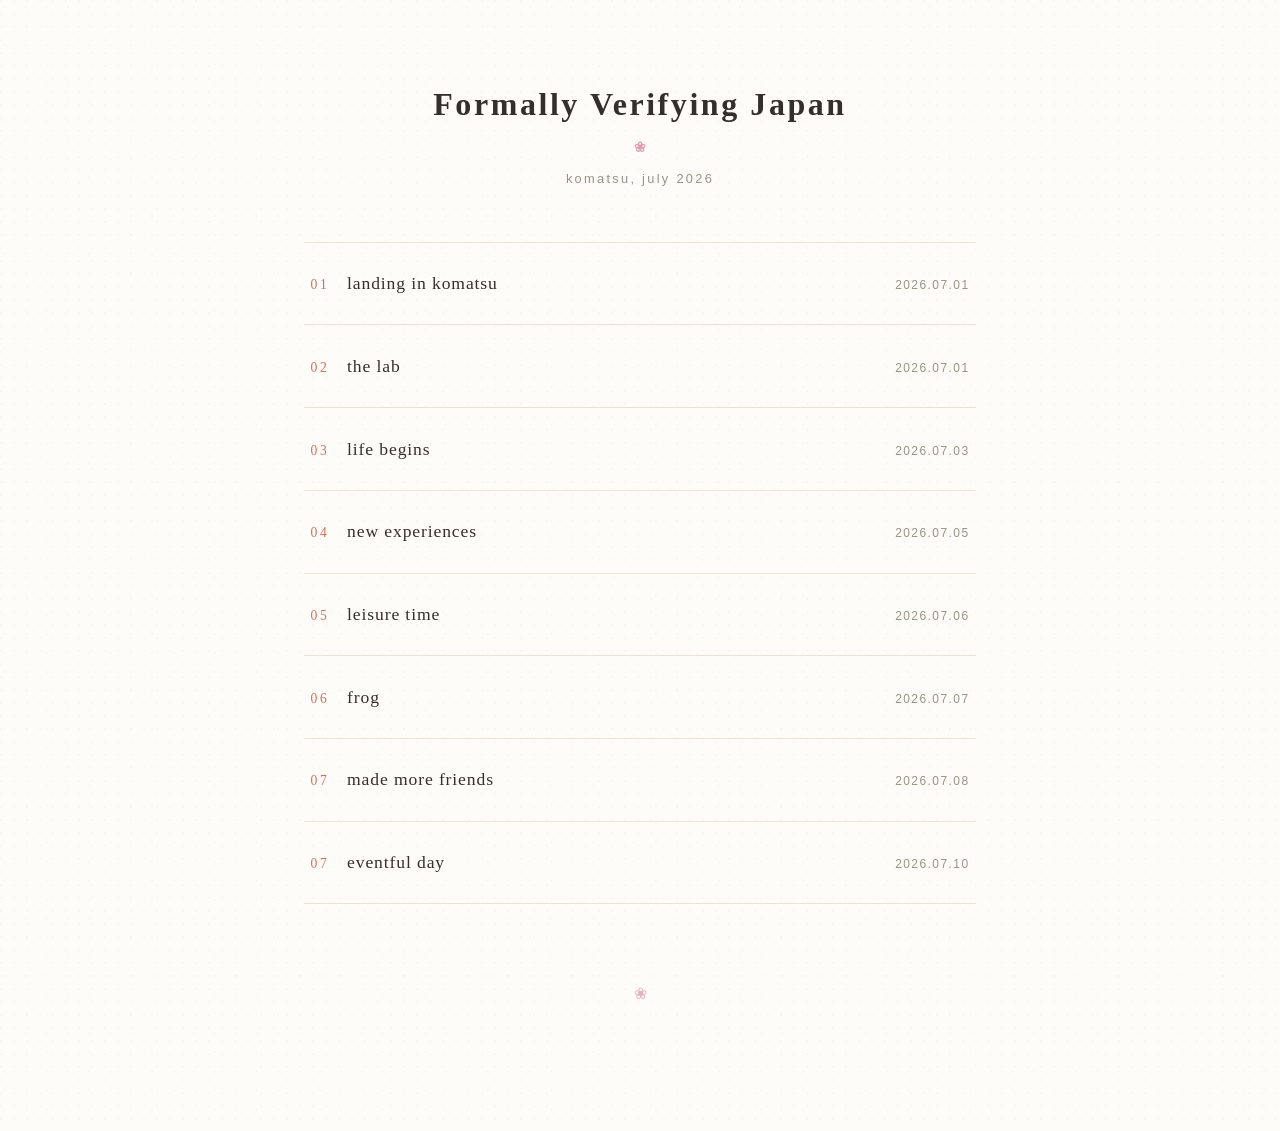
==== static/windows/blog-japan/index.html @ 4da624bb "major update" ====
<!doctype html>
<html lang="en">
  <head>
    <meta charset="utf-8" />
    <meta name="viewport" content="width=device-width, initial-scale=1" />
    <title>Formally Verifying Japan</title>
    <link rel="stylesheet" href="./css/fakura.css" />
  </head>
  <body>
    <main>
      <h1>Formally Verifying Japan</h1>
      <time datetime="2026-07">komatsu, july 2026</time>

      <ol class="episodes">
        <li>
          <a href="./ep01.html">
            <span class="ep-no">01</span>
            <span class="ep-title">landing in komatsu</span>
            <span class="ep-date">2026.07.01</span>
          </a>
        </li>
        <li>
          <a href="./ep02.html">
            <span class="ep-no">02</span>
            <span class="ep-title">the lab</span>
            <span class="ep-date">2026.07.01</span>
          </a>
        </li>
        <li>
          <a href="./ep03.html">
            <span class="ep-no">03</span>
            <span class="ep-title">life begins</span>
            <span class="ep-date">2026.07.03</span>
          </a>
        </li>
        <li>
          <a href="./ep04.html">
            <span class="ep-no">04</span>
            <span class="ep-title">new experiences</span>
            <span class="ep-date">2026.07.05</span>
          </a>
        </li>
        <li>
          <a href="./ep05.html">
            <span class="ep-no">05</span>
            <span class="ep-title">leisure time</span>
            <span class="ep-date">2026.07.06</span>
          </a>
        </li>
        <li>
          <a href="./ep06.html">
            <span class="ep-no">06</span>
            <span class="ep-title">frog</span>
            <span class="ep-date">2026.07.07</span>
          </a>
        </li>
        <li>
          <a href="./ep07.html">
            <span class="ep-no">07</span>
            <span class="ep-title">made more friends</span>
            <span class="ep-date">2026.07.08</span>
          </a>
        </li>
        <li>
          <a href="./ep08.html">
            <span class="ep-no">07</span>
            <span class="ep-title">eventful day</span>
            <span class="ep-date">2026.07.10</span>
          </a>
        </li>
      </ol>
    </main>
  </body>
</html>
---- static/windows/blog-japan/css/fakura.css ----
/* ==========================================================================
   fakura.css — 桜 — a Japanese-style blog template
   Washi paper, sumi ink, mincho typography.
   Pure CSS, no webfonts, no external requests.
   ========================================================================== */

:root {
  /* Paper & ink — a pale, airy palette. shironeri is a near-white with the
     faintest warmth, so the page reads as paper rather than screen-white. */
  --washi: #fdfcf9; /* shironeri — near-white paper */
  --washi-deep: #f4f1ea; /* shaded paper, used for fills */
  --sumi: #33302b; /* ink, softened off-black */
  --sumi-light: #5f584f; /* diluted ink, secondary text */
  --usuzumi: #9a9288; /* usuzumi — pale ink, metadata */

  /* Accent pigments, kept light and desaturated to suit the pale ground */
  --sakura: #e0a0ae; /* cherry blossom */
  --shu: #d4705c; /* soft vermillion, the seal red */
  --ai: #6a8caf; /* pale indigo, used for links */
  --matcha: #a3b083; /* soft green */

  --rule: #e8e3d9; /* hairline borders */
  --code-bg: #f5f2eb;

  /* Type ------------------------------------------------------------------
     Mincho (serif) carries the body — this is what long-form JP writing
     looks like in print. Gothic (sans) is reserved for UI furniture. */
  --mincho: "Hiragino Mincho ProN", "Yu Mincho", YuMincho, "Noto Serif JP",
    "Source Han Serif JP", "MS PMincho", "Songti SC", serif;
  --gothic: -apple-system, BlinkMacSystemFont, "Hiragino Kaku Gothic ProN",
    "Hiragino Sans", "Yu Gothic", YuGothic, "Noto Sans JP", Meiryo, sans-serif;

  --measure: 42rem; /* reading column */
}

/* Always light — paper has no dark mode. This also keeps scrollbars and form
   controls light for readers whose OS is set to dark. */
:root {
  color-scheme: light;
}

/* --------------------------------------------------------------------------
   Core
   -------------------------------------------------------------------------- */

body {
  font-family: var(--mincho);
  background-color: var(--washi);
  color: var(--sumi);
  margin: 0;
  padding: 5rem 1.5rem 8rem;

  /* palt tightens Japanese punctuation; the tracking opens the line up */
  font-feature-settings: "palt" 1;
  -webkit-font-smoothing: antialiased;
  text-align: left;

  /* Faint washi fibre — two offset dot grids, no image needed */
  background-image: radial-gradient(
      circle at 1px 1px,
      rgba(140, 120, 85, 0.035) 1px,
      transparent 0
    ),
    radial-gradient(
      circle at 5px 7px,
      rgba(140, 120, 85, 0.022) 1px,
      transparent 0
    );
  background-size: 13px 13px, 21px 19px;
}

main,
.blog-container {
  max-width: var(--measure);
  margin: 0 auto;
}

/* --------------------------------------------------------------------------
   Headings — 見出し
   Mincho, restrained weight. Japanese type gets its authority from spacing,
   not from bolding, so we lean on airspace and hairlines instead.
   -------------------------------------------------------------------------- */

h1,
h2,
h3,
h4 {
  font-family: var(--mincho);
  font-weight: 600;
  line-height: 1.5;
  letter-spacing: 0.04em;
  color: var(--sumi);
  margin: 3.5em 0 1em;
}

h1 {
  font-size: 2rem;
  margin: 0 0 0.4em;
  letter-spacing: 0.08em;
  text-align: center;
}

/* 桜 — a blossom rule beneath the title */
h1::after {
  content: "❀";
  display: block;
  margin: 0.7em auto 0;
  font-size: 0.85rem;
  color: var(--sakura);
  letter-spacing: 0;
}

h2 {
  font-size: 1.4rem;
  padding-left: 0.75em;
  border-left: 3px solid var(--shu); /* the vertical tick of a JP section head */
}

h3 {
  font-size: 1.15rem;
  color: var(--sumi-light);
}

h4 {
  font-size: 1rem;
  color: var(--usuzumi);
  letter-spacing: 0.1em;
}

/* --------------------------------------------------------------------------
   Body text — 本文
   Wide leading is the single most important rule for mixed JP/EN text.
   -------------------------------------------------------------------------- */

p {
  font-size: 1.0625rem;
  line-height: 2.1;
  letter-spacing: 0.05em;
  margin: 0 0 2rem;
  text-align: justify;
  word-break: normal;
  overflow-wrap: anywhere;
  line-break: strict; /* keeps 、。 off line starts */
}

/* Traditional one-character indent for continuing paragraphs */
p + p {
  text-indent: 1em;
}

strong,
b {
  font-weight: 600;
  /* 傍点 — the JP emphasis convention: dots above, not bold */
  text-emphasis: filled dot var(--shu);
  -webkit-text-emphasis: filled dot var(--shu);
  text-emphasis-position: over right;
  -webkit-text-emphasis-position: over right;
}

em,
i {
  font-style: normal;
  color: var(--shu);
}

/* --------------------------------------------------------------------------
   Links —
   -------------------------------------------------------------------------- */

a {
  color: var(--ai);
  text-decoration: none;
  border-bottom: 1px solid color-mix(in srgb, var(--ai) 35%, transparent);
  padding-bottom: 0.1em;
  transition: color 0.2s ease, border-color 0.2s ease;
}

a:hover {
  color: var(--sakura);
  border-bottom-color: var(--sakura);
}

/* --------------------------------------------------------------------------
   Ruby — ふりがな
   <ruby>桜<rt>さくら</rt></ruby>
   -------------------------------------------------------------------------- */

ruby {
  ruby-align: center;
}

rt {
  font-family: var(--gothic);
  font-size: 0.5em;
  color: var(--usuzumi);
  letter-spacing: 0.02em;
  font-weight: 400;
}

/* --------------------------------------------------------------------------
   Metadata — 日付・タグ
   -------------------------------------------------------------------------- */

small,
time,
.meta {
  display: block;
  font-family: var(--gothic);
  color: var(--usuzumi);
  font-size: 0.8rem;
  letter-spacing: 0.18em;
  text-align: center;
  margin-bottom: 3rem;
}

.tag {
  display: inline-block;
  font-family: var(--gothic);
  font-size: 0.72rem;
  letter-spacing: 0.12em;
  color: var(--sumi-light);
  background: var(--washi-deep);
  border: 1px solid var(--rule);
  border-radius: 2px;
  padding: 0.25em 0.7em;
  margin: 0 0.3em 0.4em 0;
}

/* --------------------------------------------------------------------------
   Quotes — 引用
   Framed with 「 」, the way a JP page actually marks quoted speech.
   -------------------------------------------------------------------------- */

blockquote {
  position: relative;
  margin: 3rem 0;
  padding: 0.5rem 2rem;
  color: var(--sumi-light);
  font-style: normal;
}

blockquote::before,
blockquote::after {
  position: absolute;
  font-size: 1.6rem;
  color: var(--sakura);
  line-height: 1;
}

blockquote::before {
  content: "「";
  top: 0;
  left: 0;
}

blockquote::after {
  content: "」";
  bottom: 0;
  right: 0;
}

blockquote p {
  margin-bottom: 0.8rem;
  text-indent: 0;
}

/* Attribution under a blockquote — <cite>the barista</cite> */
blockquote cite {
  display: block;
  margin-top: 0.8rem;
  font-family: var(--gothic);
  font-style: normal;
  font-size: 0.75rem;
  letter-spacing: 0.12em;
  color: var(--usuzumi);
}

blockquote cite::before {
  content: "— ";
}

/* --------------------------------------------------------------------------
   Dialogue
   An exchange between speakers. Each <p> is one spoken line, quoted
   automatically; an optional .speaker labels who is talking.

     <div class="dialogue">
       <p><span class="speaker">her</span>where are you from?</p>
       <p><span class="speaker">me</span>india.</p>
     </div>

   Swap the quote glyphs below to 「 」 if you want the Japanese brackets.
   -------------------------------------------------------------------------- */

.dialogue {
  margin: 2.75rem 0;
  padding-left: 1.3rem;
  border-left: 1px solid var(--rule);
}

.dialogue p {
  margin: 0 0 1rem;
  text-indent: 0;
  text-align: left;
  line-height: 1.95;
  color: var(--sumi-light);
}

.dialogue p:last-child {
  margin-bottom: 0;
}

.dialogue p::before {
  content: "\201C"; /* “ */
  color: var(--sakura);
}

.dialogue p::after {
  content: "\201D"; /* ” */
  color: var(--sakura);
}

.speaker {
  display: block;
  font-family: var(--gothic);
  font-size: 0.72rem;
  letter-spacing: 0.14em;
  color: var(--usuzumi);
  margin-bottom: 0.15em;
}

/* Marks your own lines so the exchange is easy to follow at a glance */
.dialogue p.self {
  color: var(--sumi);
}

/* --------------------------------------------------------------------------
   Dividers — 区切り
   -------------------------------------------------------------------------- */

hr {
  border: 0;
  margin: 4.5rem auto;
  text-align: center;
  overflow: visible;
}

hr::after {
  content: "❁　❁　❁";
  display: block;
  color: var(--sakura);
  font-size: 0.7rem;
  letter-spacing: 0.4em;
  opacity: 0.75;
}

/* --------------------------------------------------------------------------
   Lists — 箇条書き
   -------------------------------------------------------------------------- */

ul,
ol {
  padding-left: 1.4em;
  margin: 0 0 2rem;
  line-height: 2.1;
  letter-spacing: 0.05em;
}

li {
  margin-bottom: 0.6em;
}

ul {
  list-style: none;
  padding-left: 0;
}

ul li {
  padding-left: 1.4em;
  position: relative;
}

ul li::before {
  content: "・";
  position: absolute;
  left: 0;
  color: var(--sakura);
}

/* --------------------------------------------------------------------------
   Media — 写真
   -------------------------------------------------------------------------- */

img {
  display: block;
  margin: 3rem auto;

  /* Photos sit inset from the text column and are capped in height, so a
     portrait phone shot reads as an illustration rather than eating a whole
     screen. Width and height stay auto to preserve the intrinsic ratio. */
  width: auto;
  height: auto;
  max-width: 68%;
  max-height: 46vh;

  border-radius: 1px; /* sharp corners read as print, not app UI */
  box-shadow: 0 1px 0 var(--rule);
}

/* Per-image override: full reading-column width */
.large {
  max-width: 100%;
  max-height: 80vh;
}

/* Break out of the reading column for a landscape hero */
.wide {
  max-width: min(72rem, 100vw - 3rem);
  max-height: none;
  width: 100%;
  margin-left: calc(50% - min(36rem, 50vw - 1.5rem));
  margin-right: auto;
  position: relative;
  left: 0;
  transform: translateX(0);
}

/* Small inline image that sits in the text flow */
.inline-img {
  display: inline-block;
  vertical-align: middle;
  max-height: 1.6em;
  margin: 0 0.2em;
  box-shadow: none;
}

figure {
  margin: 3rem 0;
}

figure img {
  margin: 0 auto;
}

/* --------------------------------------------------------------------------
   Photo rows — 並び
   Two or more images side by side. Children share the width evenly and the
   per-image size caps are lifted, since the row itself does the constraining.

     <div class="photo-row">
       <figure>…</figure>
       <figure>…</figure>
     </div>

   Add .crop to force a single flush baseline when the photos have different
   aspect ratios (they get cropped to fill, not squashed).
   -------------------------------------------------------------------------- */

.photo-row {
  display: flex;
  gap: 0.9rem;
  align-items: flex-start;
  margin: 3rem 0;
}

.photo-row > * {
  flex: 1 1 0;
  min-width: 0; /* lets flex children actually shrink below intrinsic width */
  margin: 0;
}

.photo-row img {
  width: 100%;
  max-width: 100%;
  max-height: none;
  margin: 0;
}

.photo-row figcaption {
  margin-top: 0.6rem;
  font-size: 0.72rem;
}

/* Equal-height variant — crops rather than letterboxes */
.photo-row.crop img {
  height: 17rem;
  object-fit: cover;
  object-position: center;
}

/* Give one image more room than its neighbour */
.photo-row .wider {
  flex-grow: 1.7;
}

@media (max-width: 640px) {
  .photo-row {
    flex-direction: column;
    gap: 1.5rem;
  }
  .photo-row.crop img {
    height: auto;
  }
}

figcaption {
  font-family: var(--gothic);
  font-size: 0.78rem;
  color: var(--usuzumi);
  letter-spacing: 0.1em;
  text-align: center;
  margin-top: 0.9rem;
  line-height: 1.7;
}

/* --------------------------------------------------------------------------
   Code —
   Gothic here: monospace + mincho never sits well together.
   -------------------------------------------------------------------------- */

pre {
  background: var(--code-bg);
  padding: 1.3rem 1.4rem;
  border-radius: 2px;
  overflow-x: auto;
  font-size: 0.86rem;
  line-height: 1.75;
  border: 1px solid var(--rule);
  letter-spacing: 0;
  margin: 2.5rem 0;
}

code {
  font-family: "SF Mono", Menlo, Consolas, "Noto Sans Mono CJK JP", monospace;
  font-size: 0.88em;
  background: var(--code-bg);
  padding: 0.15em 0.4em;
  border-radius: 2px;
  letter-spacing: 0;
}

pre code {
  background: none;
  padding: 0;
}

/* --------------------------------------------------------------------------
   Tables — 表
   -------------------------------------------------------------------------- */

table {
  width: 100%;
  border-collapse: collapse;
  font-family: var(--gothic);
  font-size: 0.9rem;
  margin: 2.5rem 0;
}

th,
td {
  padding: 0.7em 0.8em;
  border-bottom: 1px solid var(--rule);
  text-align: left;
}

th {
  font-weight: 600;
  color: var(--sumi-light);
  letter-spacing: 0.1em;
  border-bottom: 2px solid var(--sumi-light);
}

/* --------------------------------------------------------------------------
   Optional utilities
   -------------------------------------------------------------------------- */

/* 縦書き — vertical writing, right to left. Wrap a section in .tategaki. */
.tategaki {
  writing-mode: vertical-rl;
  text-orientation: mixed;
  height: 30rem;
  overflow-x: auto;
  overflow-y: hidden;
  line-height: 2;
  letter-spacing: 0.08em;
  margin: 3rem 0;
  padding: 1rem 0;
}

.tategaki p {
  text-align: start;
  margin: 0 0 0 2rem;
  text-indent: 1em;
}

/* 落款 — the red seal, bottom-right sign-off */
.hanko {
  display: block;
  width: 3rem;
  height: 3rem;
  margin: 4rem 0 0 auto;
  border: 2px solid var(--shu);
  border-radius: 3px;
  color: var(--shu);
  font-family: var(--mincho);
  font-size: 0.95rem;
  line-height: 1.15;
  letter-spacing: 0;
  text-align: center;
  padding: 0.35rem;
  box-sizing: border-box;
  writing-mode: vertical-rl;
  opacity: 0.85;
}

/* Lead paragraph — 前書き */
.lead {
  font-size: 1.15rem;
  line-height: 2;
  color: var(--sumi-light);
  text-indent: 0;
  text-align: center;
}

/* --------------------------------------------------------------------------
   Series index — 目次
   The episode list on index.html. Rows are hairline-separated, with the
   episode number set in mincho as a kicker.
   -------------------------------------------------------------------------- */

.kicker {
  text-align: center;
  color: var(--shu);
  font-size: 0.9rem;
  letter-spacing: 0.35em;
  text-indent: 0;
  margin: 0 0 0.6rem;
}

.episodes {
  list-style: none;
  padding: 0;
  margin: 3.5rem 0 0;
  border-top: 1px solid var(--rule);
}

.episodes li {
  margin: 0;
  padding: 0;
  border-bottom: 1px solid var(--rule);
}

.episodes li::before {
  content: none; /* the generic ・ bullet would fight the row layout */
}

.episodes a {
  display: grid;
  grid-template-columns: auto 1fr auto;
  align-items: baseline;
  gap: 1.1rem;
  padding: 1.4rem 0.4rem;
  border-bottom: 0;
  color: var(--sumi);
  transition: background-color 0.2s ease, color 0.2s ease;
}

.episodes a:hover {
  background: var(--washi-deep);
  color: var(--sumi);
}

.episodes a:hover .ep-title {
  color: var(--sakura);
}

.ep-no {
  color: var(--shu);
  font-size: 0.85rem;
  letter-spacing: 0.2em;
}

.ep-title {
  font-size: 1.1rem;
  letter-spacing: 0.05em;
  transition: color 0.2s ease;
}

.ep-date {
  font-family: var(--gothic);
  font-size: 0.75rem;
  color: var(--usuzumi);
  letter-spacing: 0.12em;
  white-space: nowrap;
}

@media (max-width: 640px) {
  .episodes a {
    grid-template-columns: auto 1fr;
    gap: 0.3rem 0.9rem;
  }
  .ep-date {
    grid-column: 2;
  }
}

/* Back / next links at the foot of an episode */
.episode-nav {
  display: flex;
  justify-content: space-between;
  gap: 1rem;
  margin-top: 5rem;
  padding-top: 2rem;
  border-top: 1px solid var(--rule);
  font-family: var(--gothic);
  font-size: 0.8rem;
  letter-spacing: 0.12em;
}

.episode-nav .next {
  margin-left: auto;
}

/* --------------------------------------------------------------------------
   Sign-off — 了
   Every page closes on a blossom, echoing the rule under the title.
   Swap the glyph for ":)" if you'd rather sign off that way.
   -------------------------------------------------------------------------- */

body::after {
  content: "❀";
  display: block;
  margin: 5rem auto 0;
  font-size: 1rem;
  color: var(--sakura);
  text-align: center;
  letter-spacing: 0;
  opacity: 0.8;
}

/* --------------------------------------------------------------------------
   Footer —
   -------------------------------------------------------------------------- */

footer {
  max-width: var(--measure);
  margin: 6rem auto 0;
  padding-top: 2rem;
  border-top: 1px solid var(--rule);
  font-family: var(--gothic);
  font-size: 0.78rem;
  letter-spacing: 0.15em;
  color: var(--usuzumi);
  text-align: center;
}

/* --------------------------------------------------------------------------
   Small screens
   -------------------------------------------------------------------------- */

@media (max-width: 640px) {
  body {
    padding: 3rem 1.25rem 5rem;
  }
  h1 {
    font-size: 1.6rem;
  }
  h2 {
    font-size: 1.25rem;
  }
  p {
    font-size: 1rem;
    line-height: 2;
    text-align: left;
  }
  img {
    max-width: 88%;
    max-height: 56vh;
  }
}
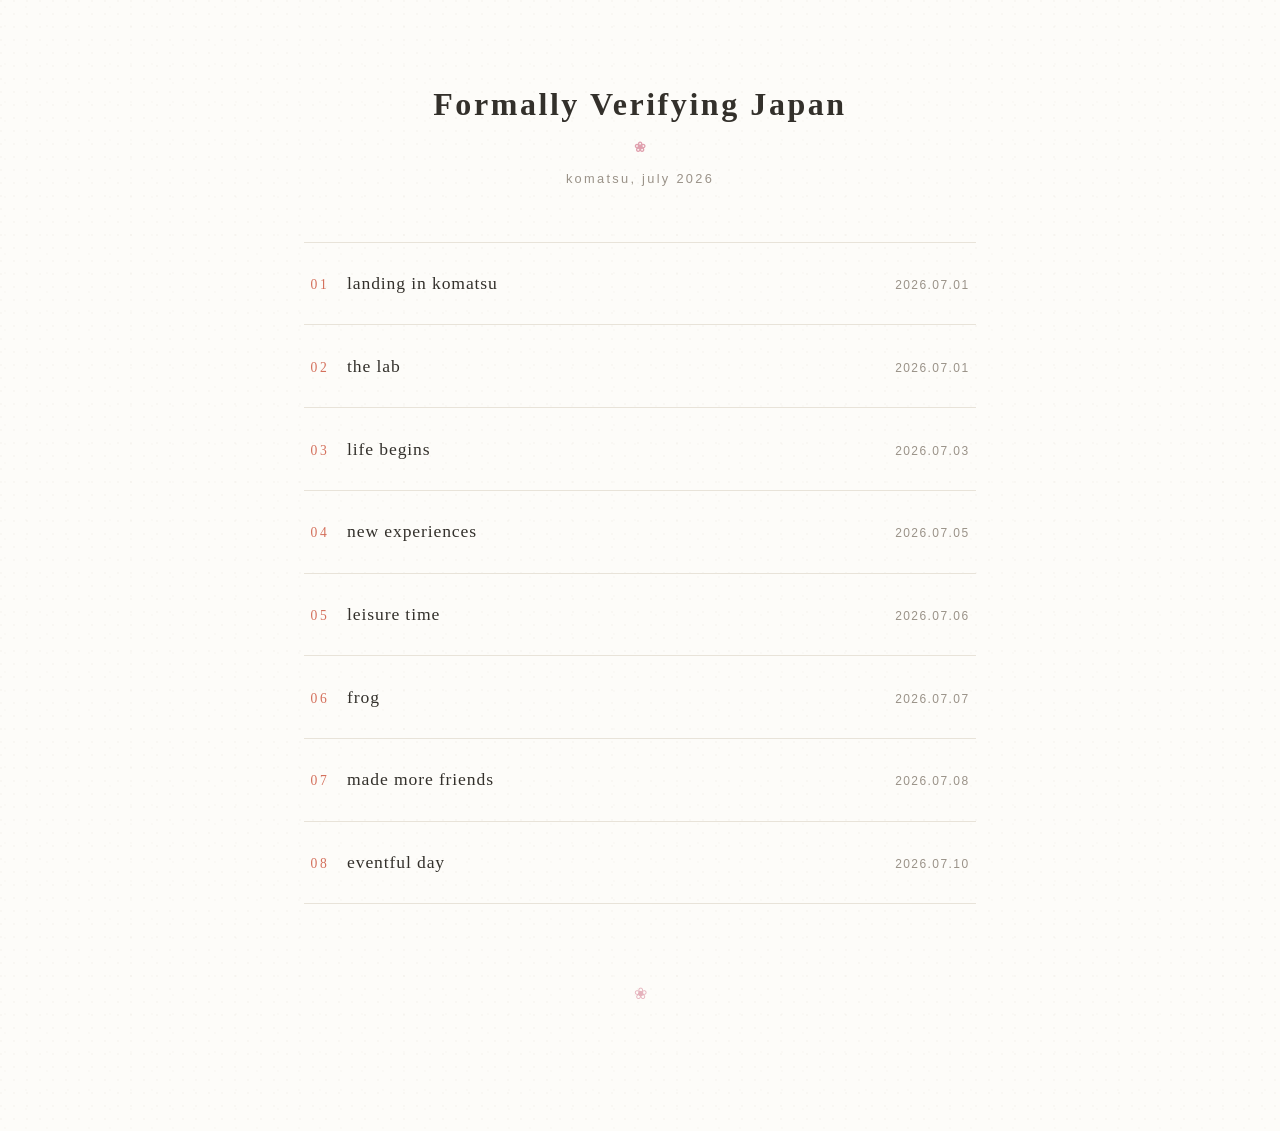
==== commit 3a65c116: "fix: zapan index numbering" ====
--- a/static/windows/blog-japan/index.html
+++ b/static/windows/blog-japan/index.html
@@ -63,7 +63,7 @@
         </li>
         <li>
           <a href="./ep08.html">
-            <span class="ep-no">07</span>
+            <span class="ep-no">08</span>
             <span class="ep-title">eventful day</span>
             <span class="ep-date">2026.07.10</span>
           </a>
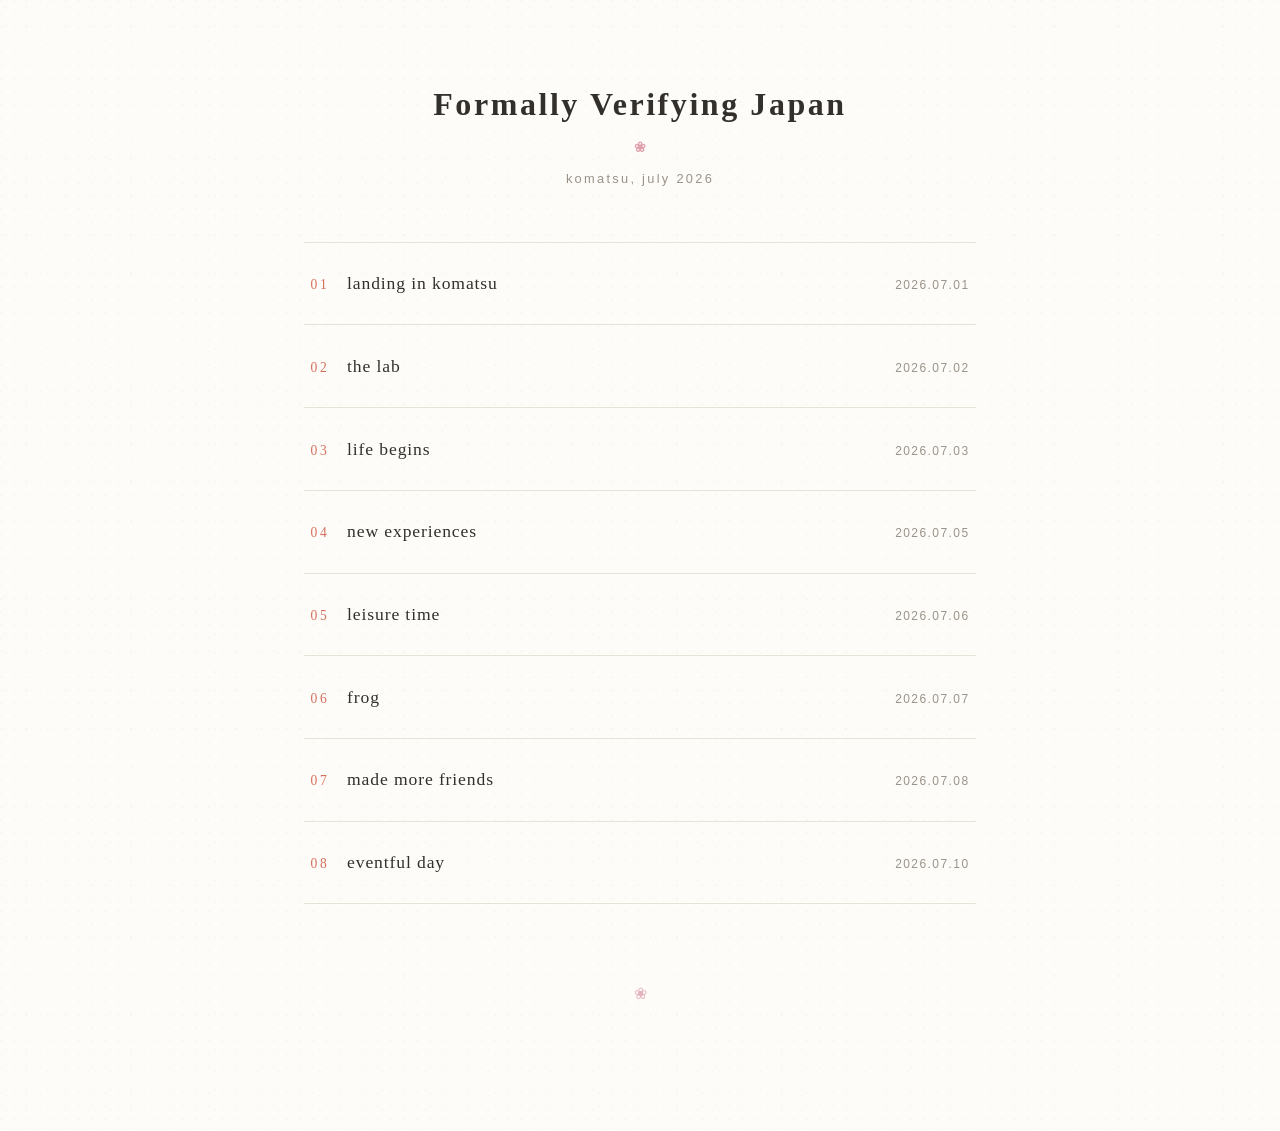
==== commit 8c500960: "fix: spellings and dates" ====
--- a/static/windows/blog-japan/index.html
+++ b/static/windows/blog-japan/index.html
@@ -23,7 +23,7 @@
           <a href="./ep02.html">
             <span class="ep-no">02</span>
             <span class="ep-title">the lab</span>
-            <span class="ep-date">2026.07.01</span>
+            <span class="ep-date">2026.07.02</span>
           </a>
         </li>
         <li>
